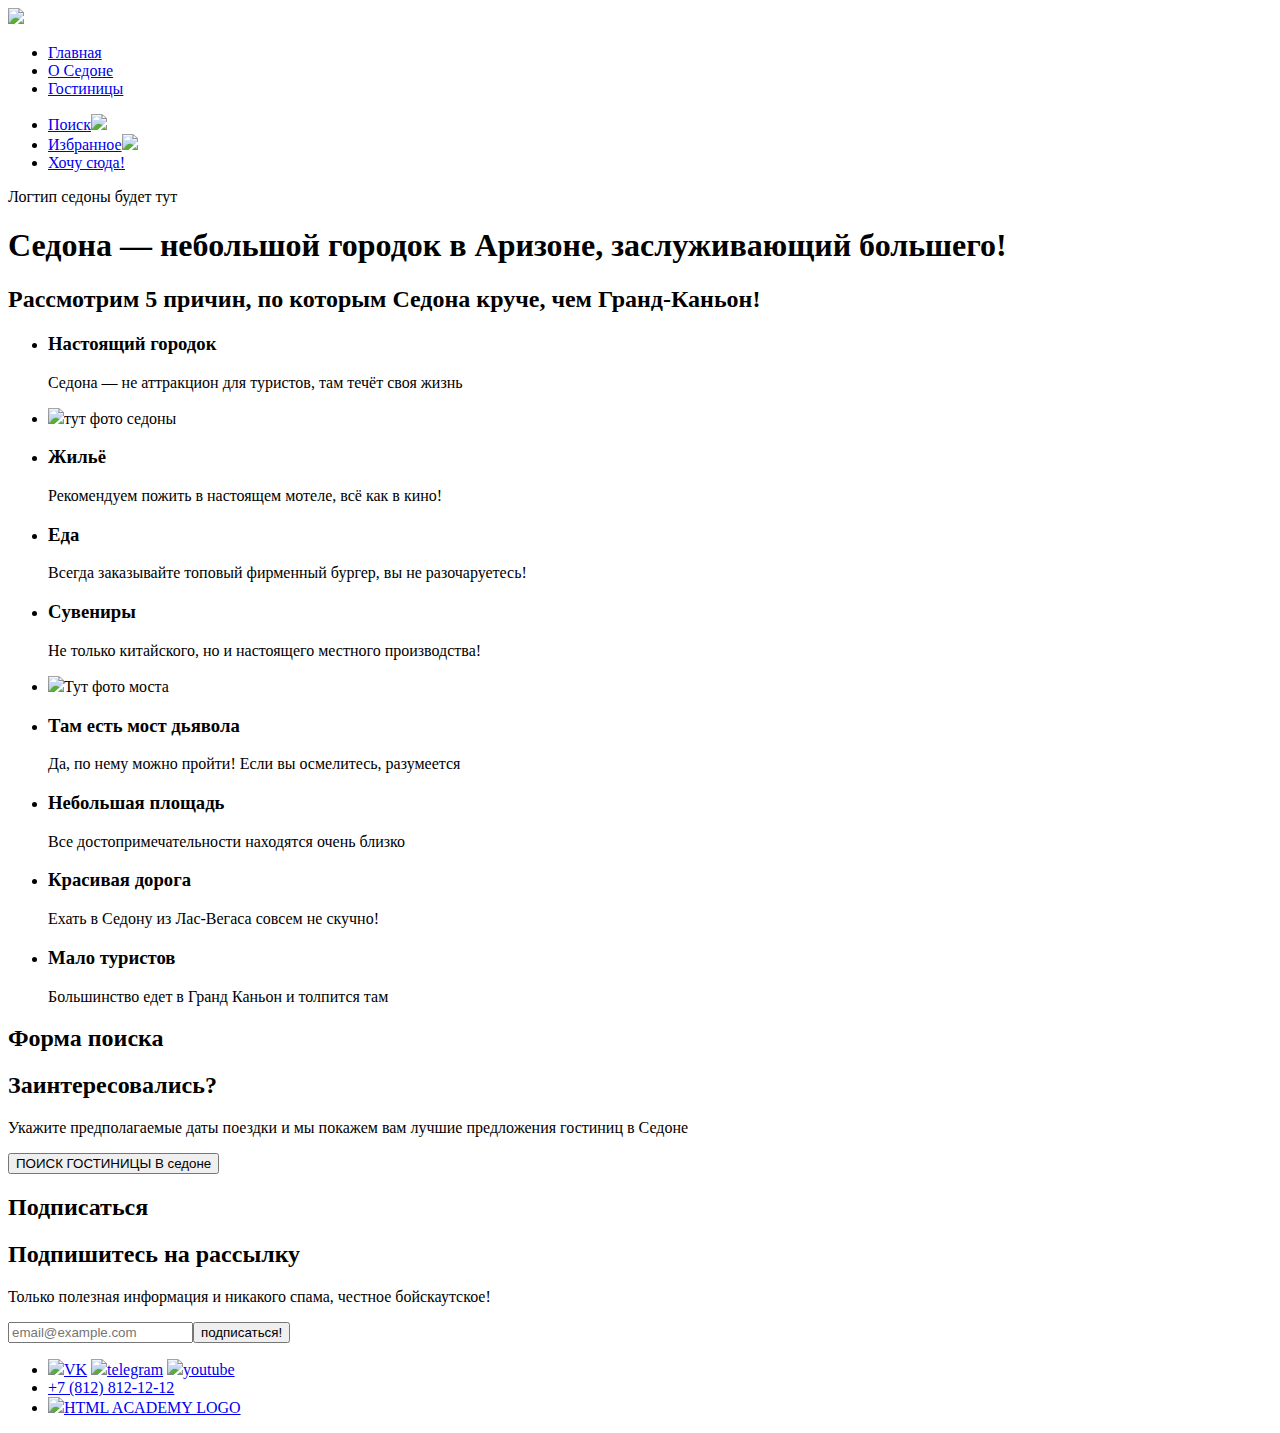
==== 2/index.html @ 8a6bba7a ":heavy_check_mark: Сборка #2" ====
<!DOCTYPE html>
<html lang="ru">

<head>
  <meta charset="utf-8">
  <title>Sedonа</title>
  <base href="https://htmlacademy-htmlcss.github.io/1910799-sedona-34/2/">
</head>

<body>
  <header class="page-header">
    <a class="logo-menu"><img src="logo.png"></a>
    <nav class="navigation">
      <ul class="navigation-list">
        <li class="navigation-item">
          <a class="navigation-link" href="main.html">Главная</a>
        </li>
        <li class="navigation-item">
          <a class="navigation-link" href="about.html">О Седоне</a>
        </li>
        <li class="navigation-item">
          <a class="navigation-link" href="hotels.html">Гостиницы</a>
        </li>
      </ul>
    </nav>
    <nav class="navigation">
      <ul class="navigation-list navigation-user">
        <li class="navigation-item">
          <a class="navigation-link" href="#">Поиск<img src="search.png"></a>
        </li>
        <li class="navigation-item">
          <a class="navigation-link" href="#">Избранное<img src="favorite.png"></a>
        </li>
        <li class="navigation-item">
          <a class="navigation-button" href="#">Хочу сюда!</a>
        </li>
      </ul>
    </nav>
  </header>


  <main class="main-index">
    <a class="logo">Логтип седоны будет тут</a>
    <h1 class="visually-hidden">Седона — небольшой городок в Аризоне,
      заслуживающий большего!</h1>
    <section class="advantages">
      <h2 class="visually-hidden">Рассмотрим 5 причин, по которым Седона круче, чем Гранд-Каньон!</h2>
      <p></p>
      <ul class="advantages-list">
        <li class="advantages-item">
          <h3 class="advantages-title">Настоящий городок</h3>
          <p class="advantages-description">Седона — не аттракцион для туристов, там течёт своя жизнь</p>
        </li>
        <li class="sedona-view-photo"><img src="sedona-view.jpg">тут фото седоны
        </li>
        <li class="advantages-item">
          <h3 class="advantages-title">Жильё</h3>
          <p class="advantages-description">Рекомендуем пожить в настоящем мотеле,
            всё как в кино!</p>
        </li>
        <li class="advantages-item">
          <h3 class="advantages-title">Еда</h3>
          <p class="advantages-description">Всегда заказывайте
            топовый фирменный бургер, вы не разочаруетесь!</p>
        </li>
        <li class="advantages-item">
          <h3 class="advantages-title">Cувениры</h3>
          <p class="advantages-description">Не только китайского,
            но и настоящего местного производства!</p>
        </li>
        <li class="bridge-diablo-photo"><img src="sedona-view.jpg">Тут фото моста
        </li>
        <li class="advantages-item">
          <h3 class="advantages-title">Там есть
            мост дьявола</h3>
          <p class="advantages-description">Да, по нему можно пройти! Если вы осмелитесь, разумеется</p>
        <li class="advantages-item">
          <h3 class="advantages-title">Небольшая
            площадь</h3>
          <p class="advantages-description">Все достопримечательности находятся очень близко</p>
        <li class="advantages-item">
          <h3 class="advantages-title">Красивая
            дорога</h3>
          <p class="advantages-description">Ехать в Седону из Лас-Вегаса совсем не скучно!</p>
        <li class="advantages-item">
          <h3 class="advantages-title">Мало
            туристов</h3>
          <p class="advantages-description">Большинство едет в Гранд Каньон и толпится там</p>
        </li>
      </ul>
    </section>

    <section class="hotel-search">
      <h2 class="visually-hidden">Форма поиска</h2>
      <h2 class="search-title">Заинтересовались?</h2>
      <p class="search-discription">Укажите предполагаемые даты поездки и мы покажем вам лучшие предложения гостиниц в
        Седоне
      </p>
      <p class="search-button"><button>ПОИСК ГОСТИНИЦЫ В седоне</button></p>
    </section>
    <section class="subscribe">
      <h2 class="visually-hidden">Подписаться</h2>
      <h2 class="subscribe-title">Подпишитесь на рассылку</h2>
      <p class="subscribe-description">Только полезная информация и никакого спама, честное бойскаутское!</p>
      <form class="subscribe-form" action="echo.htmlacademy.ru" method="post"><input class="field"
          placeholder="email@example.com" type="email" name="description-email" id="subscribe-form" required><button
          class="subscribe-button">подписаться!</button> </form>
    </section>
    <section class="footer">
      <ul class="footer-social">
        <li class="social-item">
          <a class="footer-buttons" href="vk.com"><img src="vk.jpg">VK</a>
          <a class="footer-buttons" href="telegram.com"><img src="telega.jpg">telegram</a>
          <a class="footer-buttons" href="youtube.com"><img src="youtube.jpg">youtube</a>
        </li>
        <li class="social-item"><a class="footer-tel" href="tel:+78128121212">+7 (812) 812-12-12</a></li>
        <li class="social-item"><a class="htmlacademy-footer-logo" href="htmlacademy.ru"><img
              src="htmlacademylogo.jpg">HTML ACADEMY LOGO</a></li>
      </ul>



    </section>
  </main>

</body>

</html>
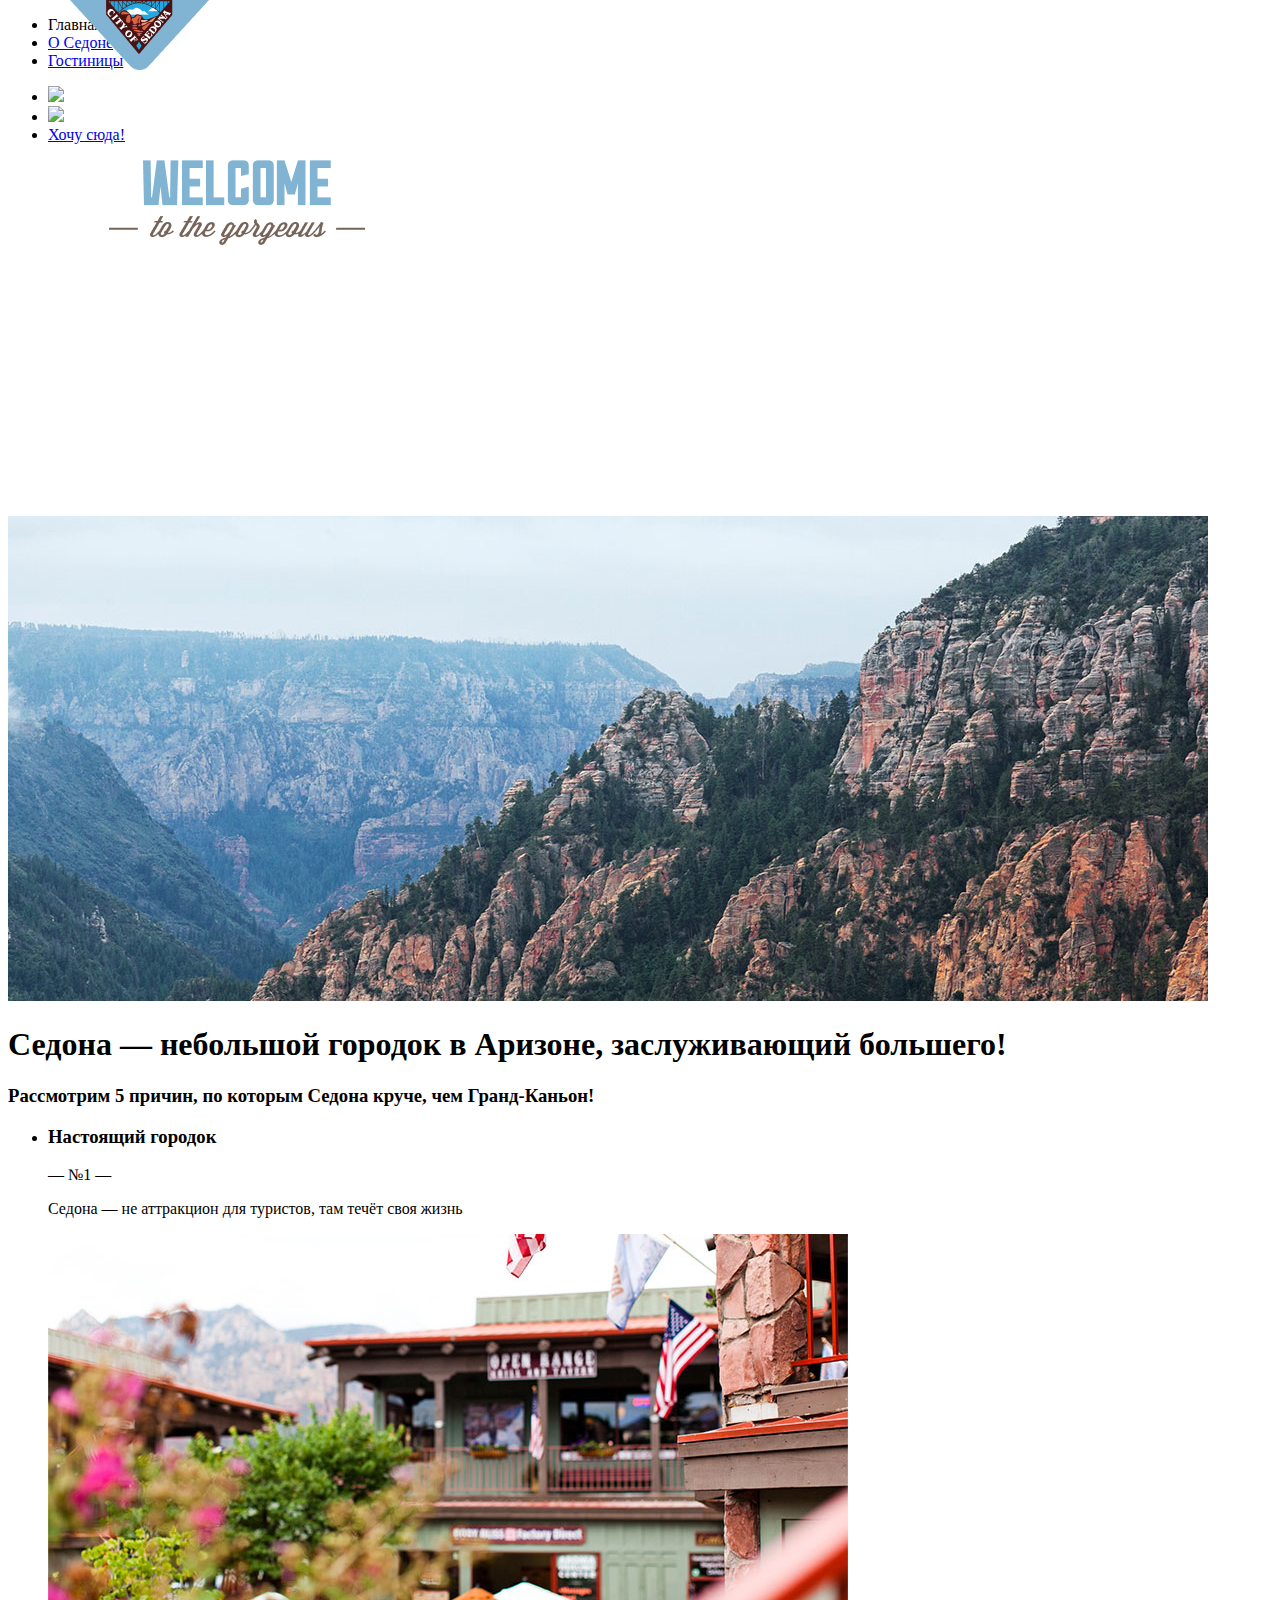
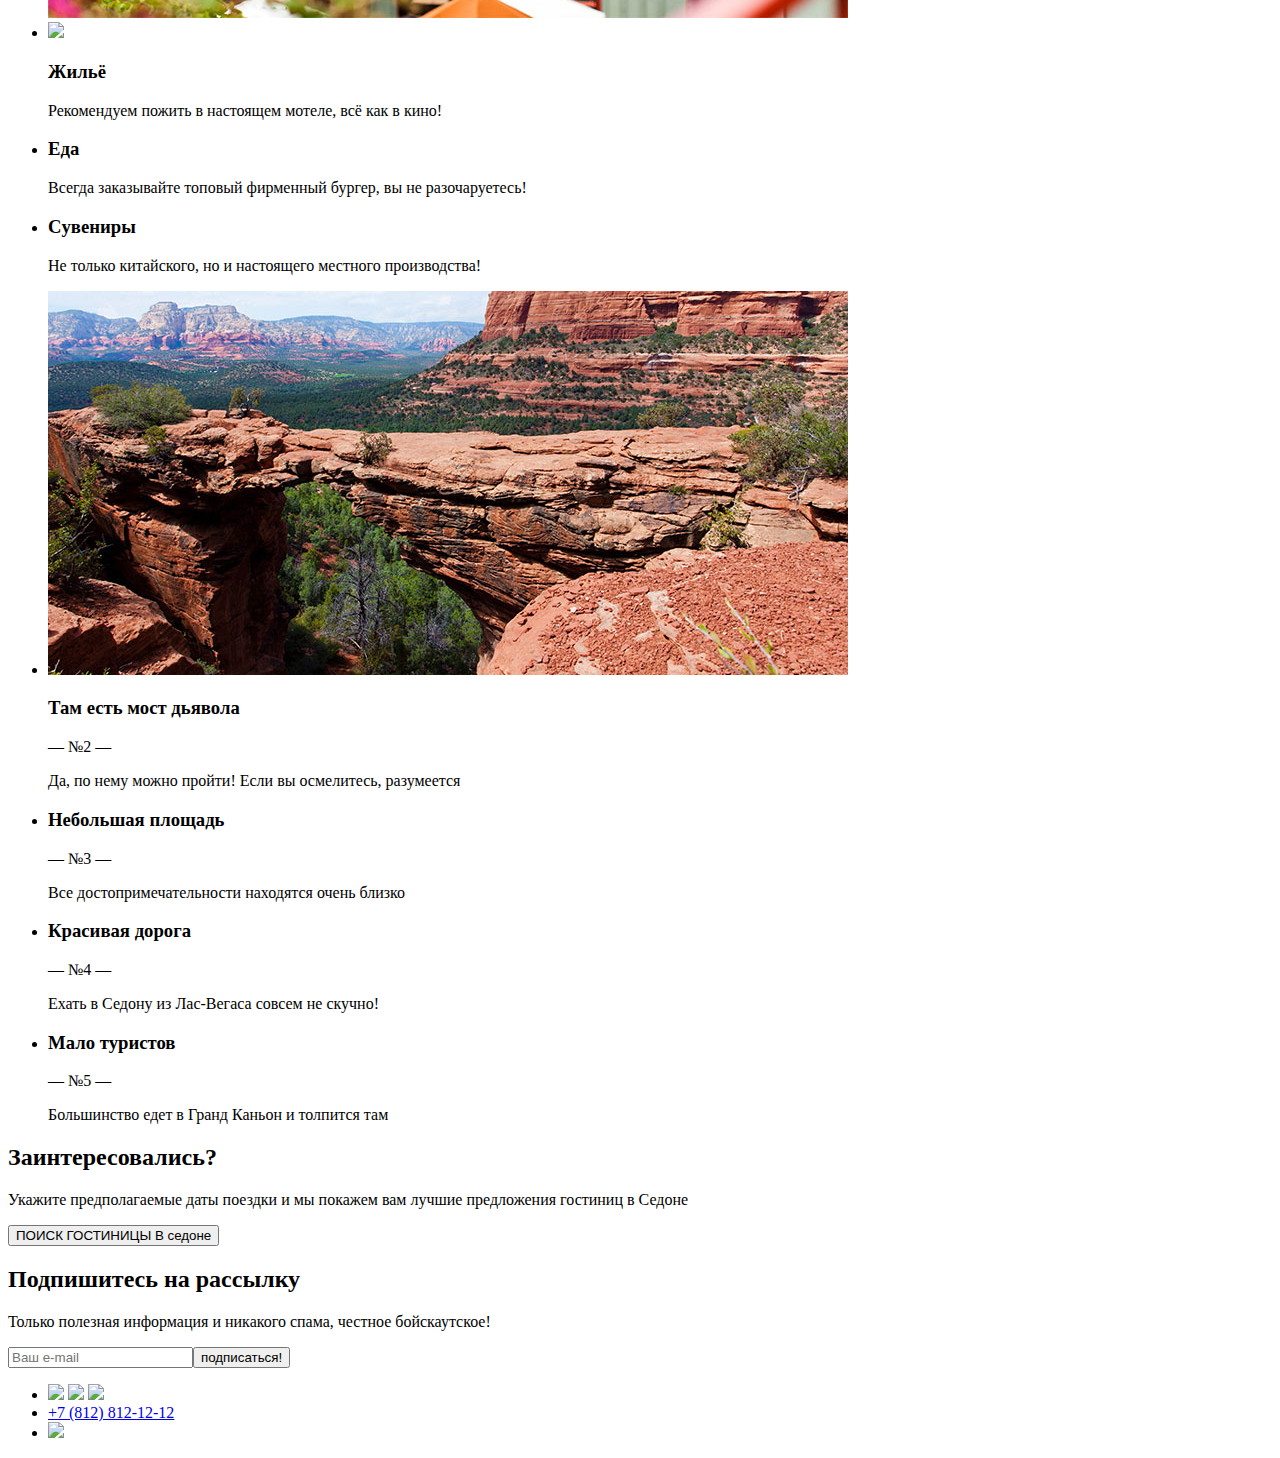
==== commit 44785939: ":heavy_check_mark: Сборка #2" ====
--- a/2/index.html
+++ b/2/index.html
@@ -4,32 +4,33 @@
 <head>
   <meta charset="utf-8">
   <title>Sedonа</title>
+  <link rel="stylesheet" href="styles.css">
   <base href="https://htmlacademy-htmlcss.github.io/1910799-sedona-34/2/">
 </head>
 
 <body>
   <header class="page-header">
-    <a class="logo-menu"><img src="logo.png"></a>
+    <a class="logo-menu"><img src="images\logo.png"></a>
     <nav class="navigation">
       <ul class="navigation-list">
         <li class="navigation-item">
-          <a class="navigation-link" href="main.html">Главная</a>
+          <a class="navigation-link">Главная</a>
         </li>
         <li class="navigation-item">
-          <a class="navigation-link" href="about.html">О Седоне</a>
+          <a class="navigation-link" href="#">О Седоне</a>
         </li>
         <li class="navigation-item">
-          <a class="navigation-link" href="hotels.html">Гостиницы</a>
+          <a class="navigation-link" href="catalog.html">Гостиницы</a>
         </li>
       </ul>
     </nav>
     <nav class="navigation">
       <ul class="navigation-list navigation-user">
         <li class="navigation-item">
-          <a class="navigation-link" href="#">Поиск<img src="search.png"></a>
+          <a class="navigation-link" href="#"><img src="search.png"></a>
         </li>
         <li class="navigation-item">
-          <a class="navigation-link" href="#">Избранное<img src="favorite.png"></a>
+          <a class="navigation-link" href="#"><img src="favorite.png"></a>
         </li>
         <li class="navigation-item">
           <a class="navigation-button" href="#">Хочу сюда!</a>
@@ -40,20 +41,23 @@
 
 
   <main class="main-index">
-    <a class="logo">Логтип седоны будет тут</a>
-    <h1 class="visually-hidden">Седона — небольшой городок в Аризоне,
-      заслуживающий большего!</h1>
+    <img class="logo" src="images\welcome.png"></img>
+    <img class="logo-back" src="images\index-background.jpg"></img>
     <section class="advantages">
-      <h2 class="visually-hidden">Рассмотрим 5 причин, по которым Седона круче, чем Гранд-Каньон!</h2>
-      <p></p>
+      <h1>Седона — небольшой городок в Аризоне,
+        заслуживающий большего!</h1>
+      <h3>Рассмотрим 5 причин, по которым Седона круче, чем Гранд-Каньон!</h3>
+      </p>
       <ul class="advantages-list">
         <li class="advantages-item">
           <h3 class="advantages-title">Настоящий городок</h3>
-          <p class="advantages-description">Седона — не аттракцион для туристов, там течёт своя жизнь</p>
+          <p class="advantages-description">— №1 —</p>
         </li>
-        <li class="sedona-view-photo"><img src="sedona-view.jpg">тут фото седоны
+        <p class="advantages-description">Седона — не аттракцион для туристов, там течёт своя жизнь</p>
+        <img src="images\realtown.jpg">
         </li>
         <li class="advantages-item">
+          <img class="advantages-logo" src="#"></img>
           <h3 class="advantages-title">Жильё</h3>
           <p class="advantages-description">Рекомендуем пожить в настоящем мотеле,
             всё как в кино!</p>
@@ -68,60 +72,62 @@
           <p class="advantages-description">Не только китайского,
             но и настоящего местного производства!</p>
         </li>
-        <li class="bridge-diablo-photo"><img src="sedona-view.jpg">Тут фото моста
-        </li>
         <li class="advantages-item">
+          <img src="images\diabloview.jpg">
           <h3 class="advantages-title">Там есть
             мост дьявола</h3>
+          <p class="advantages-description">— №2 —</p>
           <p class="advantages-description">Да, по нему можно пройти! Если вы осмелитесь, разумеется</p>
         <li class="advantages-item">
           <h3 class="advantages-title">Небольшая
             площадь</h3>
+          <p class="advantages-description">— №3 —</p>
           <p class="advantages-description">Все достопримечательности находятся очень близко</p>
         <li class="advantages-item">
           <h3 class="advantages-title">Красивая
             дорога</h3>
+          <p class="advantages-description">— №4 —</p>
           <p class="advantages-description">Ехать в Седону из Лас-Вегаса совсем не скучно!</p>
         <li class="advantages-item">
           <h3 class="advantages-title">Мало
             туристов</h3>
+          <p class="advantages-description">— №5 —</p>
           <p class="advantages-description">Большинство едет в Гранд Каньон и толпится там</p>
         </li>
       </ul>
     </section>
 
     <section class="hotel-search">
-      <h2 class="visually-hidden">Форма поиска</h2>
       <h2 class="search-title">Заинтересовались?</h2>
       <p class="search-discription">Укажите предполагаемые даты поездки и мы покажем вам лучшие предложения гостиниц в
         Седоне
       </p>
-      <p class="search-button"><button>ПОИСК ГОСТИНИЦЫ В седоне</button></p>
+      <button class="search-button">ПОИСК ГОСТИНИЦЫ В седоне</button>
     </section>
     <section class="subscribe">
-      <h2 class="visually-hidden">Подписаться</h2>
       <h2 class="subscribe-title">Подпишитесь на рассылку</h2>
       <p class="subscribe-description">Только полезная информация и никакого спама, честное бойскаутское!</p>
       <form class="subscribe-form" action="echo.htmlacademy.ru" method="post"><input class="field"
-          placeholder="email@example.com" type="email" name="description-email" id="subscribe-form" required><button
+          placeholder="Ваш e-mail" type="email" name="description-email" id="subscribe-form" required><button
           class="subscribe-button">подписаться!</button> </form>
     </section>
-    <section class="footer">
-      <ul class="footer-social">
-        <li class="social-item">
-          <a class="footer-buttons" href="vk.com"><img src="vk.jpg">VK</a>
-          <a class="footer-buttons" href="telegram.com"><img src="telega.jpg">telegram</a>
-          <a class="footer-buttons" href="youtube.com"><img src="youtube.jpg">youtube</a>
-        </li>
-        <li class="social-item"><a class="footer-tel" href="tel:+78128121212">+7 (812) 812-12-12</a></li>
-        <li class="social-item"><a class="htmlacademy-footer-logo" href="htmlacademy.ru"><img
-              src="htmlacademylogo.jpg">HTML ACADEMY LOGO</a></li>
-      </ul>
+
+  </main>
+  <footer class="footer">
+    <ul class="footer-social">
+      <li class="social-item">
+        <a class="footer-buttons" href="vk.com/htmlacademy"><img src="vk.jpg"></a>
+        <a class="footer-buttons" href="t.me/htmlacademy"><img src="telega.jpg"></a>
+        <a class="footer-buttons" href="youtube.com/htmlacademyru"><img src="youtube.jpg"></a>
+      </li>
+      <li class="social-item"><a class="footer-tel" href="tel:+78128121212">+7 (812) 812-12-12</a></li>
+      <li class="social-item"><a class="htmlacademy-footer-logo" href="htmlacademy.ru"><img
+            src="htmlacademylogo.jpg"></a></li>
+    </ul>
 
 
 
-    </section>
-  </main>
+  </footer>
 
 </body>
 
--- a/2/styles.css
+++ b/2/styles.css
@@ -0,0 +1,17 @@
+.page-header {
+    background-color: white;
+}
+
+
+.logo-menu {
+    position: absolute;
+    width: 139px;
+    height: 70px;
+    left: 70px;
+    top: 0px;
+}
+
+.navigation {}
+   .navigation-list {}
+       .navigation-item {}
+         .navigation-link {}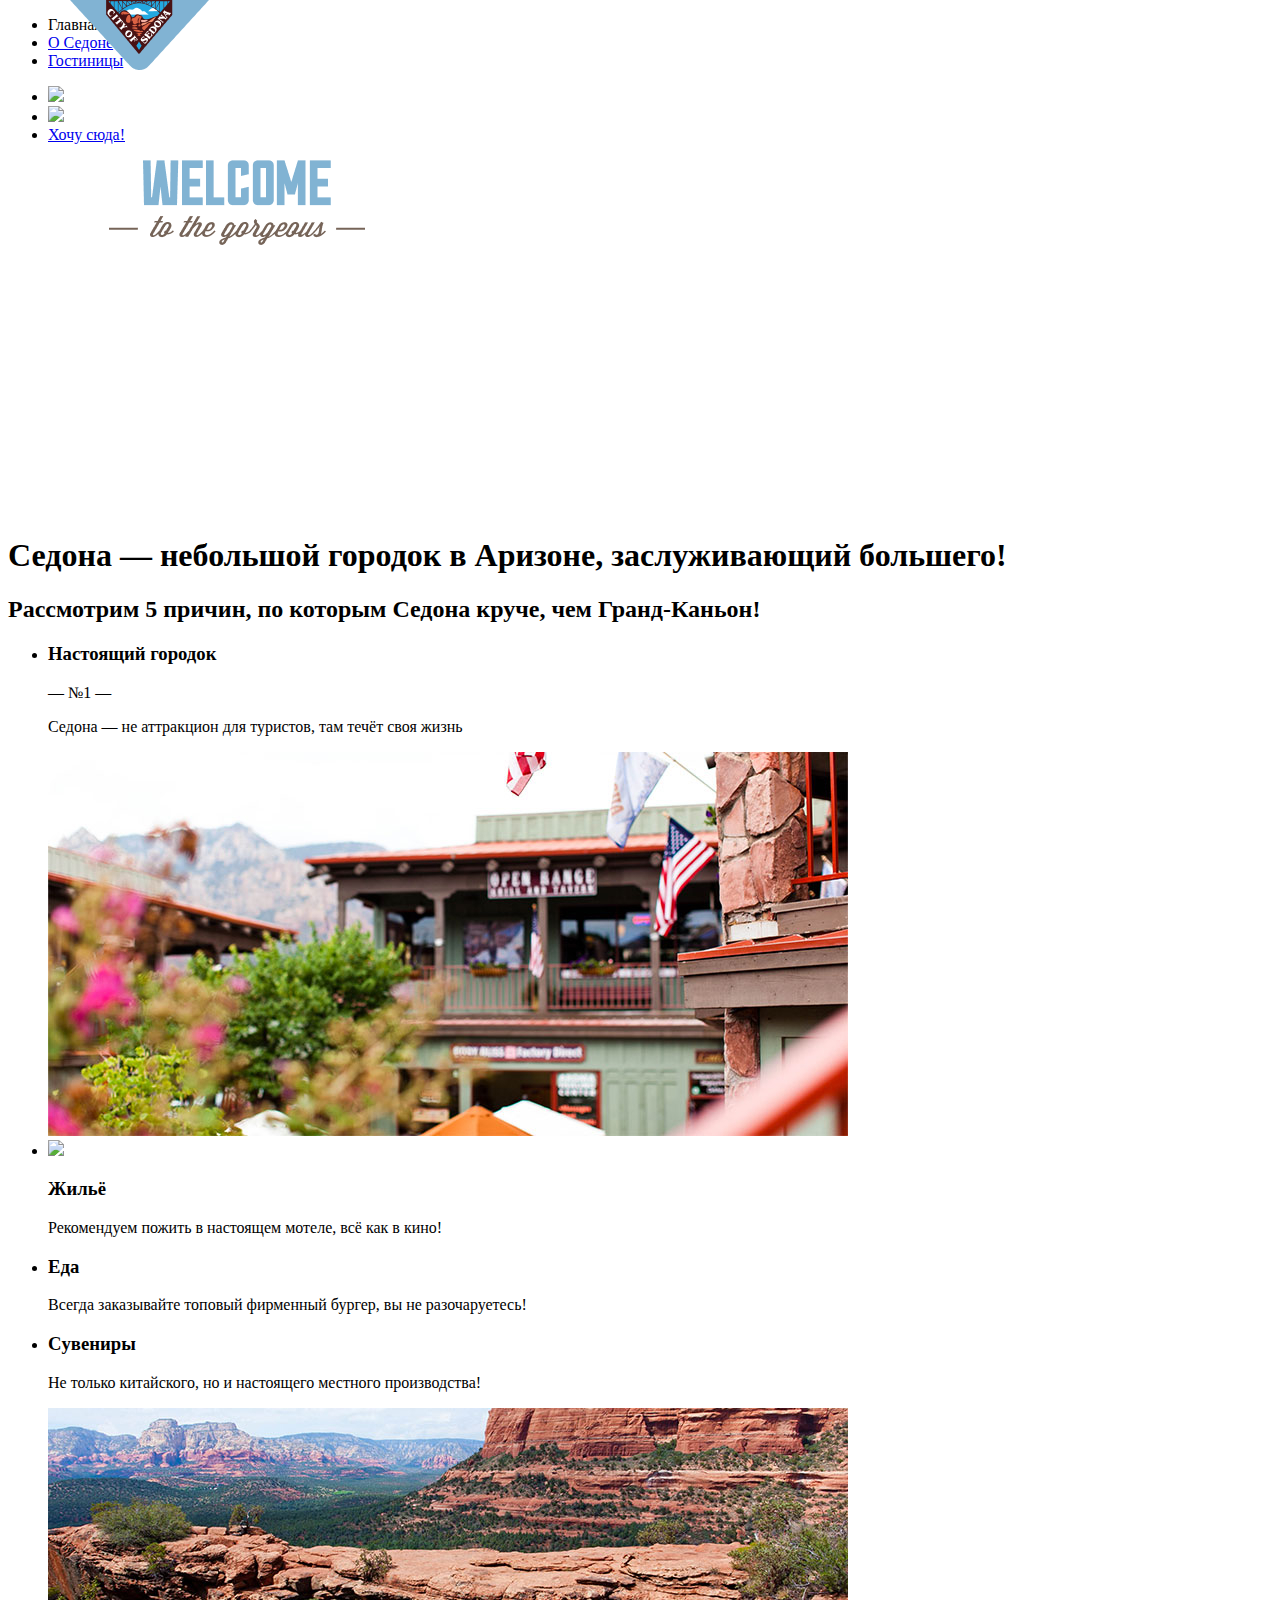
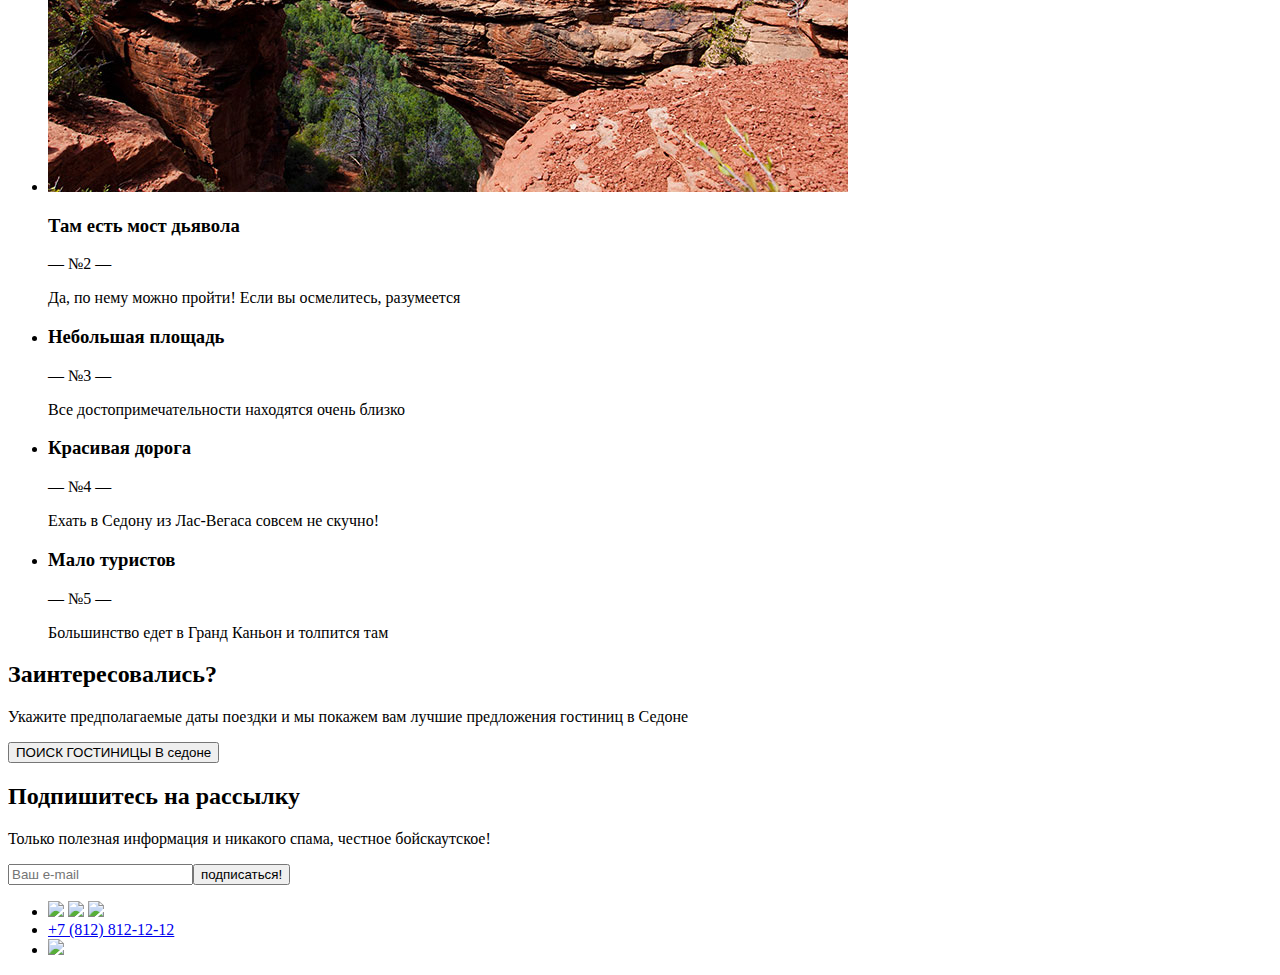
==== commit 4fab1b6c: ":heavy_check_mark: Сборка #2" ====
--- a/2/index.html
+++ b/2/index.html
@@ -42,20 +42,19 @@
 
   <main class="main-index">
     <img class="logo" src="images\welcome.png"></img>
-    <img class="logo-back" src="images\index-background.jpg"></img>
     <section class="advantages">
       <h1>Седона — небольшой городок в Аризоне,
         заслуживающий большего!</h1>
-      <h3>Рассмотрим 5 причин, по которым Седона круче, чем Гранд-Каньон!</h3>
+      <h2>Рассмотрим 5 причин, по которым Седона круче, чем Гранд-Каньон!</h2>
       </p>
       <ul class="advantages-list">
         <li class="advantages-item">
           <h3 class="advantages-title">Настоящий городок</h3>
           <p class="advantages-description">— №1 —</p>
-        </li>
-        <p class="advantages-description">Седона — не аттракцион для туристов, там течёт своя жизнь</p>
+            <p class="advantages-description">Седона — не аттракцион для туристов, там течёт своя жизнь</p>
         <img src="images\realtown.jpg">
         </li>
+      
         <li class="advantages-item">
           <img class="advantages-logo" src="#"></img>
           <h3 class="advantages-title">Жильё</h3>
@@ -107,7 +106,7 @@
     <section class="subscribe">
       <h2 class="subscribe-title">Подпишитесь на рассылку</h2>
       <p class="subscribe-description">Только полезная информация и никакого спама, честное бойскаутское!</p>
-      <form class="subscribe-form" action="echo.htmlacademy.ru" method="post"><input class="field"
+      <form class="subscribe-form" action="https://echo.htmlacademy.ru/" method="post"><input class="field"
           placeholder="Ваш e-mail" type="email" name="description-email" id="subscribe-form" required><button
           class="subscribe-button">подписаться!</button> </form>
     </section>
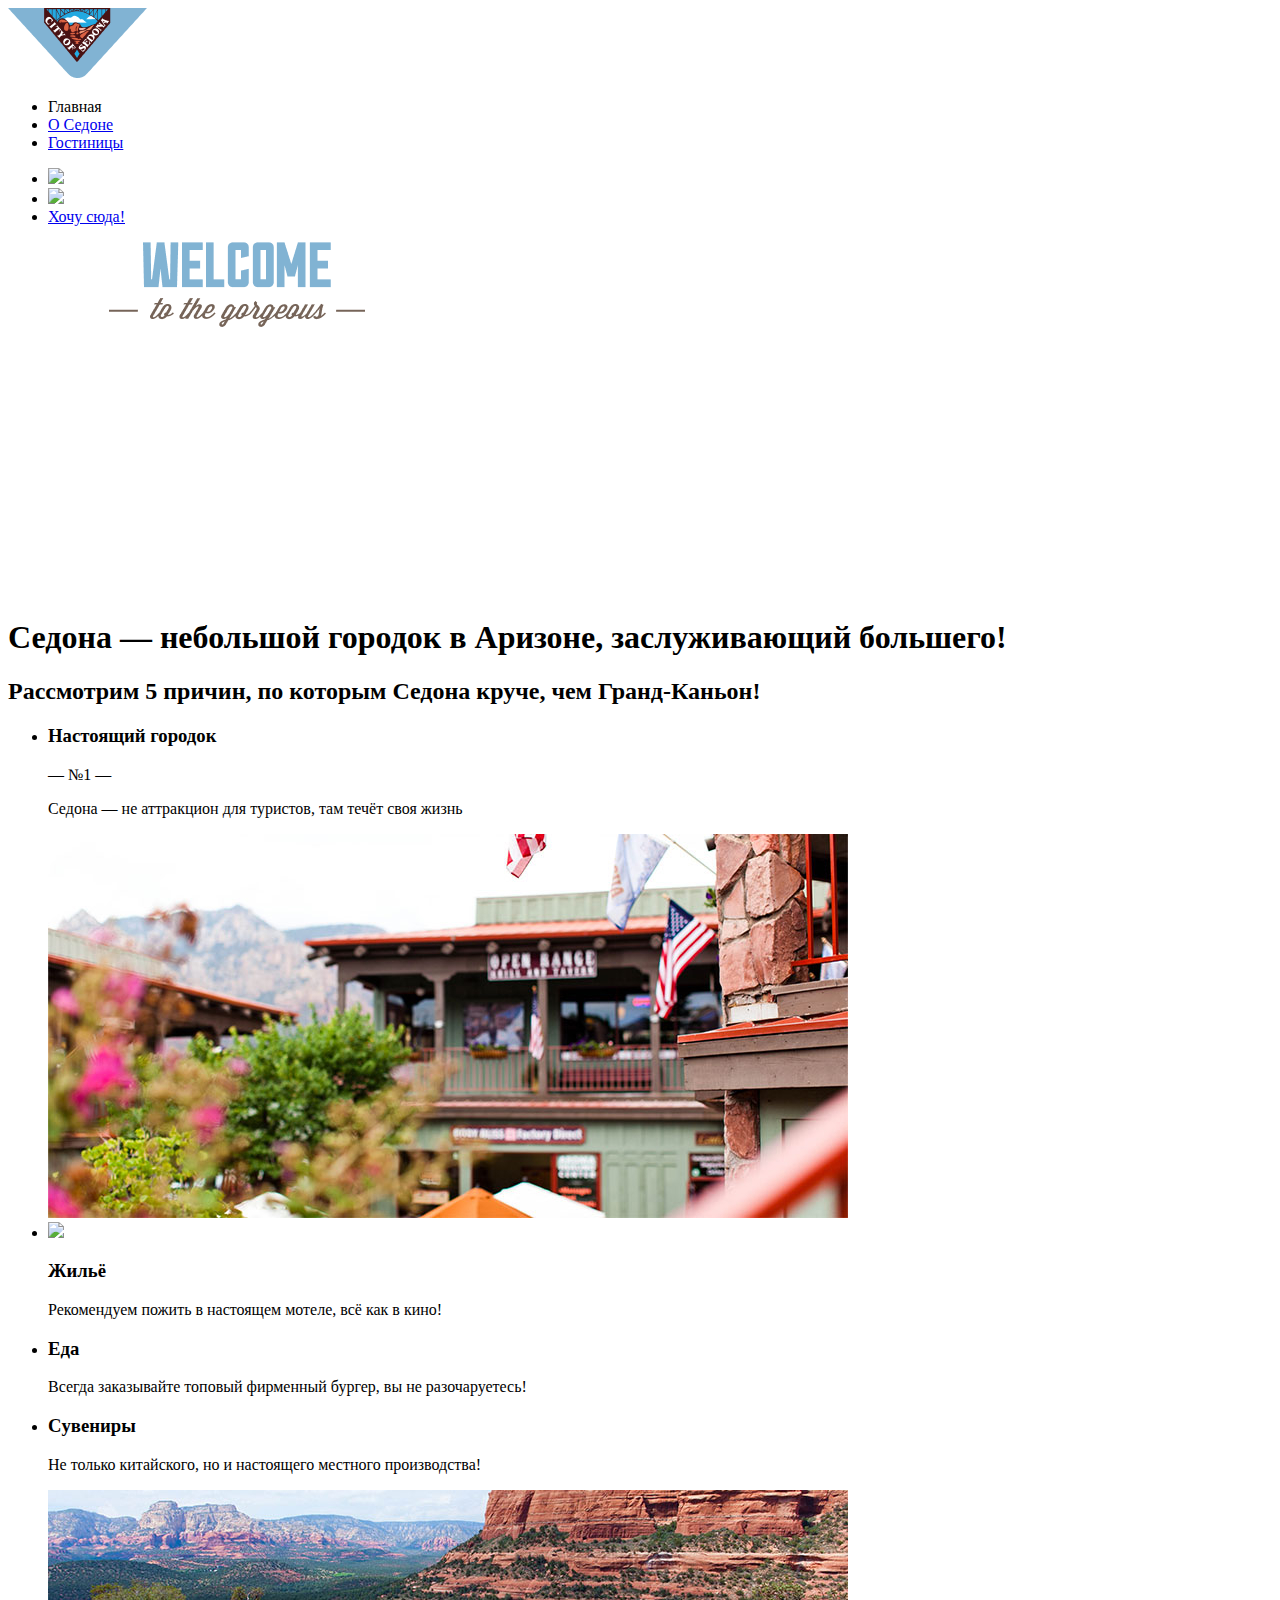
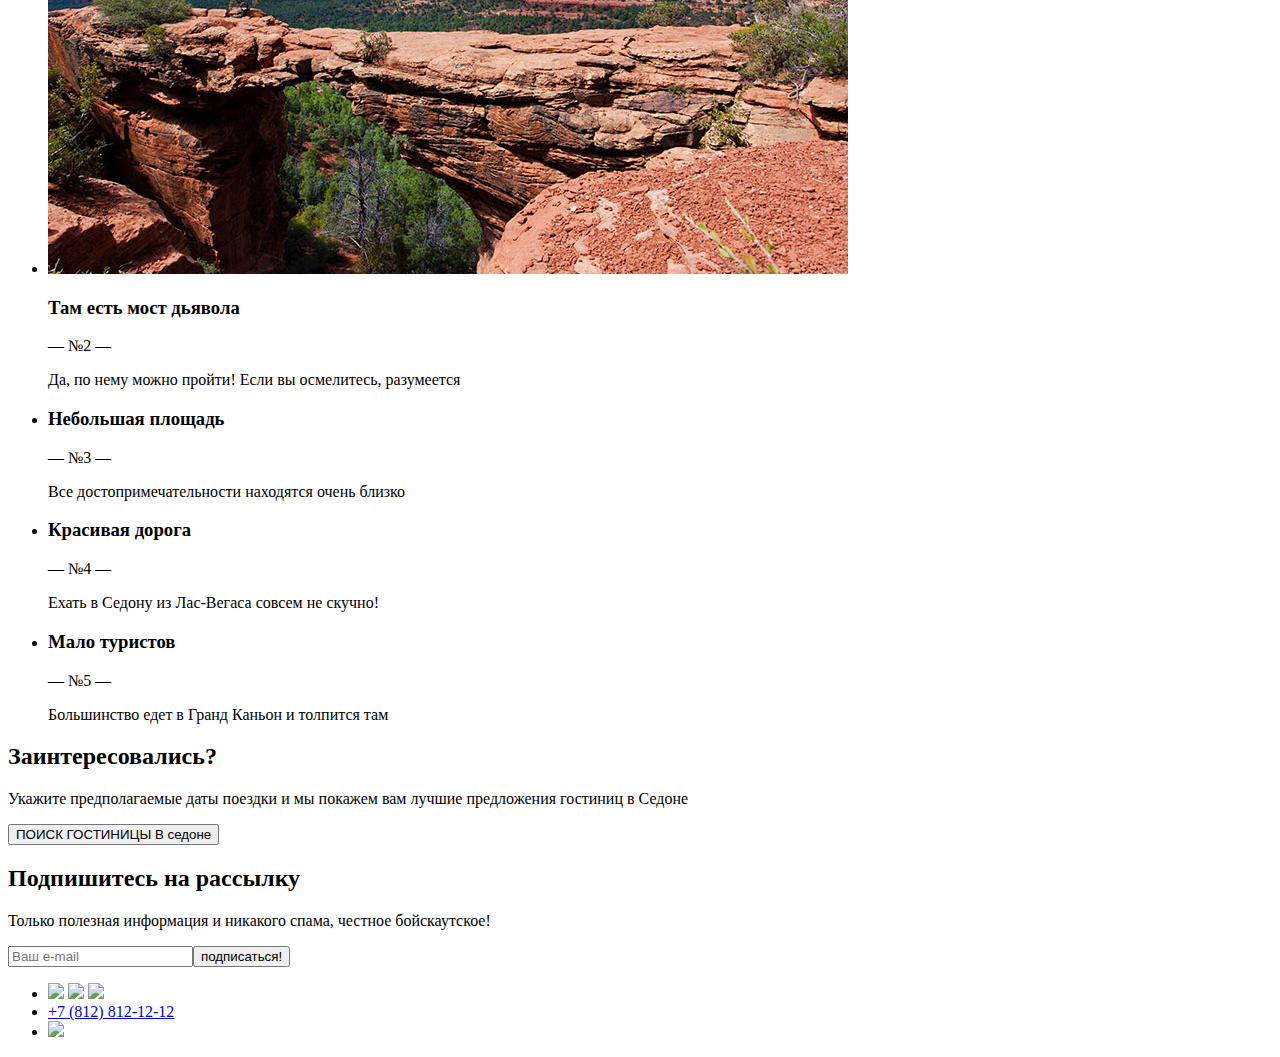
==== commit bf0bf389: ":heavy_check_mark: Сборка #2" ====
--- a/2/index.html
+++ b/2/index.html
@@ -41,7 +41,8 @@
 
 
   <main class="main-index">
-    <img class="logo" src="images\welcome.png"></img>
+    <div class="main-background">
+    <img class="logo" src="images\welcome.png"></img></div>
     <section class="advantages">
       <h1>Седона — небольшой городок в Аризоне,
         заслуживающий большего!</h1>
--- a/2/styles.css
+++ b/2/styles.css
@@ -1,17 +1,15 @@
-.page-header {
-    background-color: white;
+.catalog-header {
+    background-image: url(/images/index-background.jpg) ;
+    background-position: center;
+    background-size: cover;
+    
+    
+}
+
+.main-background {
+    background-image: url(/images/index-background.jpg) ;
+    background-position: center;
+    background-size: cover;
 }
 
 
-.logo-menu {
-    position: absolute;
-    width: 139px;
-    height: 70px;
-    left: 70px;
-    top: 0px;
-}
-
-.navigation {}
-   .navigation-list {}
-       .navigation-item {}
-         .navigation-link {}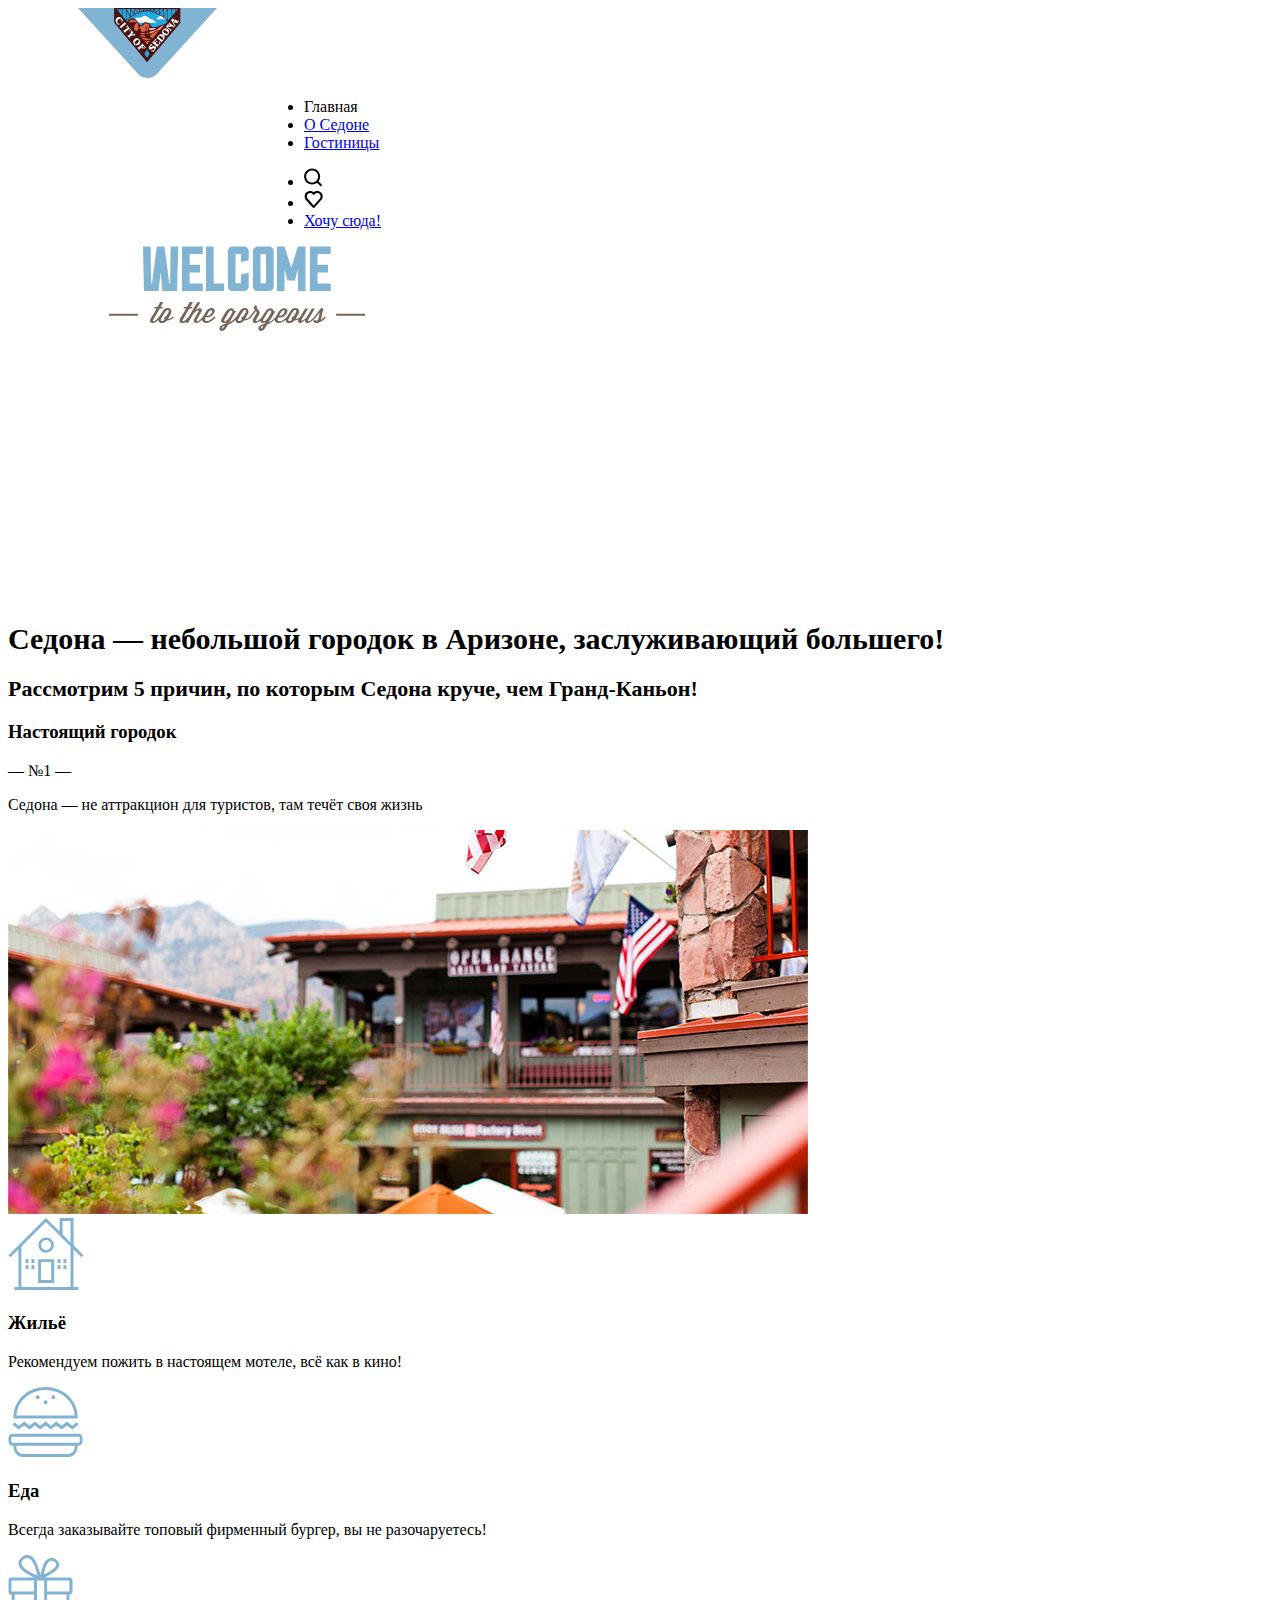
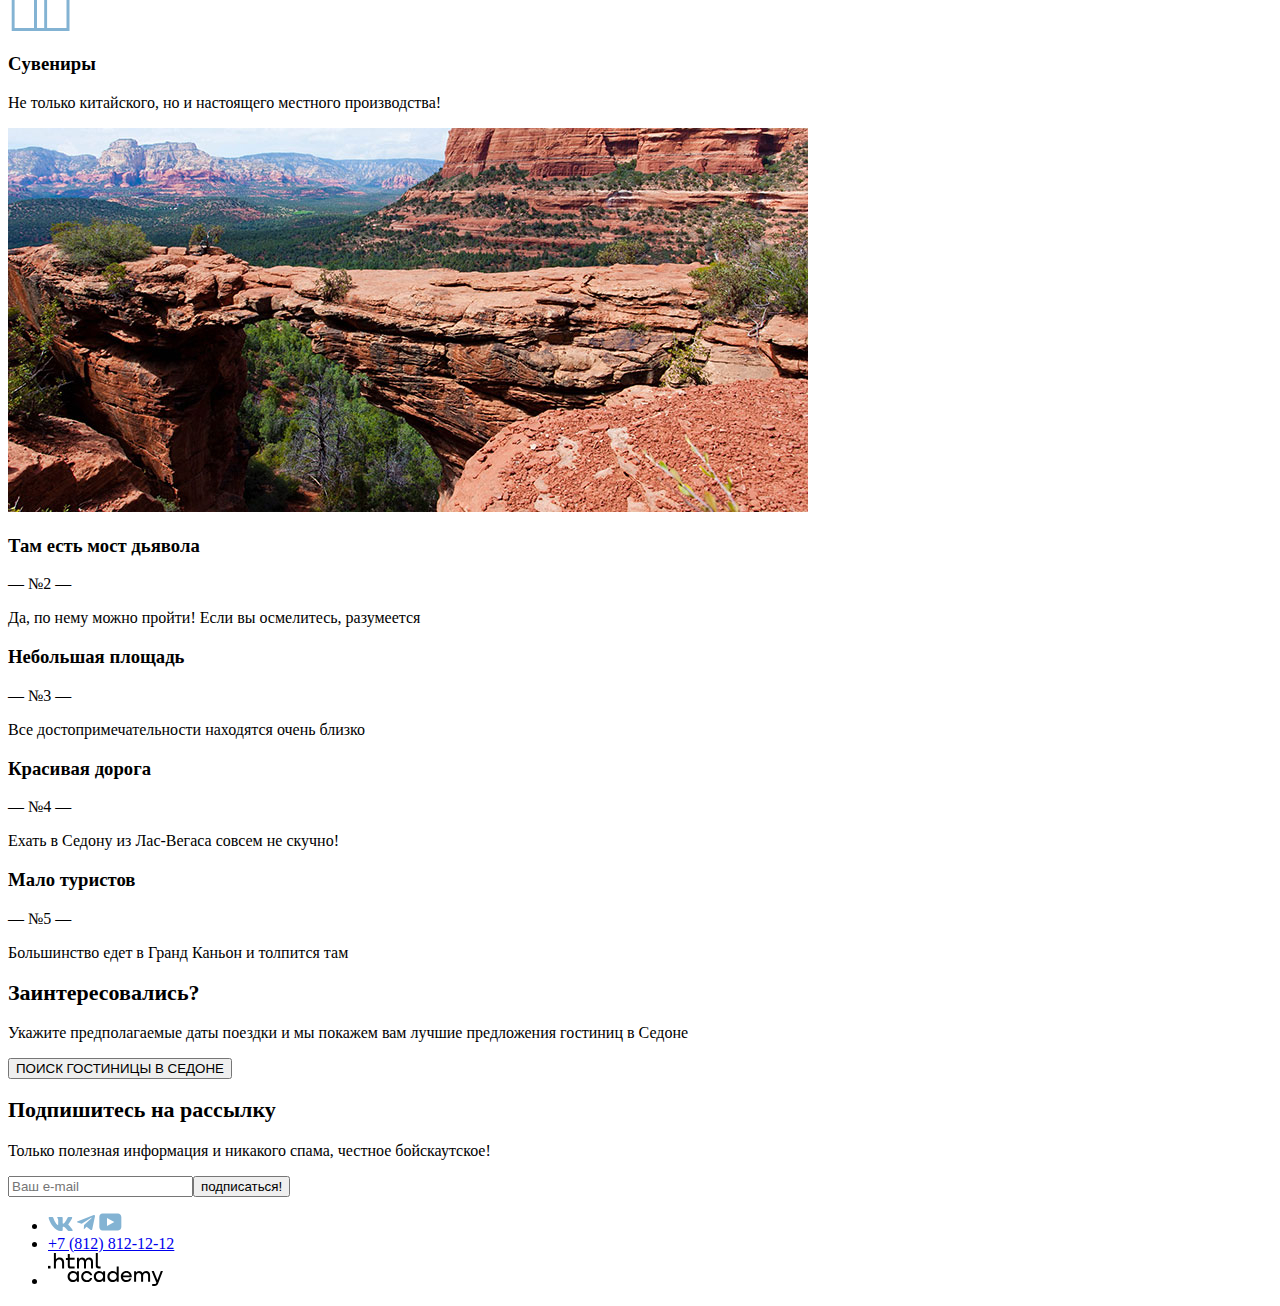
==== commit 26fa538a: ":heavy_check_mark: Сборка #2" ====
--- a/2/index.html
+++ b/2/index.html
@@ -4,13 +4,13 @@
 <head>
   <meta charset="utf-8">
   <title>Sedonа</title>
-  <link rel="stylesheet" href="styles.css">
+  <link rel="stylesheet" href="styles\styles.css">
   <base href="https://htmlacademy-htmlcss.github.io/1910799-sedona-34/2/">
 </head>
 
 <body>
   <header class="page-header">
-    <a class="logo-menu"><img src="images\logo.png"></a>
+    <a class="logo-menu"><img src="images\logo.svg"></a>
     <nav class="navigation">
       <ul class="navigation-list">
         <li class="navigation-item">
@@ -27,10 +27,10 @@
     <nav class="navigation">
       <ul class="navigation-list navigation-user">
         <li class="navigation-item">
-          <a class="navigation-link" href="#"><img src="search.png"></a>
+          <a class="navigation-link" href="#"><img src="images\search.svg"></a>
         </li>
         <li class="navigation-item">
-          <a class="navigation-link" href="#"><img src="favorite.png"></a>
+          <a class="navigation-link" href="#"><img src="images\favorite.svg"></a>
         </li>
         <li class="navigation-item">
           <a class="navigation-button" href="#">Хочу сюда!</a>
@@ -42,59 +42,66 @@
 
   <main class="main-index">
     <div class="main-background">
-    <img class="logo" src="images\welcome.png"></img></div>
+      <img class="logo" src="images\welcome.svg"></img>
+    </div>
     <section class="advantages">
       <h1>Седона — небольшой городок в Аризоне,
         заслуживающий большего!</h1>
       <h2>Рассмотрим 5 причин, по которым Седона круче, чем Гранд-Каньон!</h2>
       </p>
-      <ul class="advantages-list">
-        <li class="advantages-item">
+      <div class="advantages-list">
+        <div class="advantages-item-blue">
           <h3 class="advantages-title">Настоящий городок</h3>
           <p class="advantages-description">— №1 —</p>
-            <p class="advantages-description">Седона — не аттракцион для туристов, там течёт своя жизнь</p>
-        <img src="images\realtown.jpg">
-        </li>
-      
-        <li class="advantages-item">
-          <img class="advantages-logo" src="#"></img>
-          <h3 class="advantages-title">Жильё</h3>
-          <p class="advantages-description">Рекомендуем пожить в настоящем мотеле,
-            всё как в кино!</p>
-        </li>
-        <li class="advantages-item">
-          <h3 class="advantages-title">Еда</h3>
-          <p class="advantages-description">Всегда заказывайте
-            топовый фирменный бургер, вы не разочаруетесь!</p>
-        </li>
-        <li class="advantages-item">
-          <h3 class="advantages-title">Cувениры</h3>
-          <p class="advantages-description">Не только китайского,
-            но и настоящего местного производства!</p>
-        </li>
-        <li class="advantages-item">
-          <img src="images\diabloview.jpg">
-          <h3 class="advantages-title">Там есть
-            мост дьявола</h3>
-          <p class="advantages-description">— №2 —</p>
-          <p class="advantages-description">Да, по нему можно пройти! Если вы осмелитесь, разумеется</p>
-        <li class="advantages-item">
-          <h3 class="advantages-title">Небольшая
-            площадь</h3>
-          <p class="advantages-description">— №3 —</p>
-          <p class="advantages-description">Все достопримечательности находятся очень близко</p>
-        <li class="advantages-item">
-          <h3 class="advantages-title">Красивая
-            дорога</h3>
-          <p class="advantages-description">— №4 —</p>
-          <p class="advantages-description">Ехать в Седону из Лас-Вегаса совсем не скучно!</p>
-        <li class="advantages-item">
-          <h3 class="advantages-title">Мало
-            туристов</h3>
-          <p class="advantages-description">— №5 —</p>
-          <p class="advantages-description">Большинство едет в Гранд Каньон и толпится там</p>
-        </li>
-      </ul>
+          <p class="advantages-description">Седона — не аттракцион для туристов, там течёт своя жизнь</p>
+          <img src="images\realtown.jpg">
+        </div>
+    
+
+      <div class="advantages-item-grey">
+        <img class="advantages-logo" src="images\home.svg"></img>
+        <h3 class="advantages-title">Жильё</h3>
+        <p class="advantages-description">Рекомендуем пожить в настоящем мотеле,
+          всё как в кино!</p>
+      </div>
+      <div class="advantages-item-white">
+        <img class="advantages-logo" src="images\food.svg"></img>
+        <h3 class="advantages-title">Еда</h3>
+        <p class="advantages-description">Всегда заказывайте
+          топовый фирменный бургер, вы не разочаруетесь!</p>
+      </div>
+      <div class="advantages-item-grey">
+        <img class="advantages-logo" src="images\suveniri.svg"></img>
+        <h3 class="advantages-title">Cувениры</h3>
+        <p class="advantages-description">Не только китайского,
+          но и настоящего местного производства!</p>
+      </div>
+      <div class="advantages-item-blue">
+        <img src="images\diabloview.jpg">
+        <h3 class="advantages-title">Там есть
+          мост дьявола</h3>
+        <p class="advantages-description">— №2 —</p>
+        <p class="advantages-description">Да, по нему можно пройти! Если вы осмелитесь, разумеется</p>
+      </div>
+      <div class="advantages-item-grey">
+        <h3 class="advantages-title">Небольшая
+          площадь</h3>
+        <p class="advantages-description">— №3 —</p>
+        <p class="advantages-description">Все достопримечательности находятся очень близко</p>
+      </div>
+      <div class="advantages-item-grey">
+        <h3 class="advantages-title">Красивая
+          дорога</h3>
+        <p class="advantages-description">— №4 —</p>
+        <p class="advantages-description">Ехать в Седону из Лас-Вегаса совсем не скучно!</p>
+      </div>
+      <div class="advantages-item-grey">
+        <h3 class="advantages-title">Мало
+          туристов</h3>
+        <p class="advantages-description">— №5 —</p>
+        <p class="advantages-description">Большинство едет в Гранд Каньон и толпится там</p>
+      </div>
+      </div>
     </section>
 
     <section class="hotel-search">
@@ -102,7 +109,7 @@
       <p class="search-discription">Укажите предполагаемые даты поездки и мы покажем вам лучшие предложения гостиниц в
         Седоне
       </p>
-      <button class="search-button">ПОИСК ГОСТИНИЦЫ В седоне</button>
+      <button class="search-button">ПОИСК ГОСТИНИЦЫ В CЕДОНЕ</button>
     </section>
     <section class="subscribe">
       <h2 class="subscribe-title">Подпишитесь на рассылку</h2>
@@ -116,13 +123,13 @@
   <footer class="footer">
     <ul class="footer-social">
       <li class="social-item">
-        <a class="footer-buttons" href="vk.com/htmlacademy"><img src="vk.jpg"></a>
-        <a class="footer-buttons" href="t.me/htmlacademy"><img src="telega.jpg"></a>
-        <a class="footer-buttons" href="youtube.com/htmlacademyru"><img src="youtube.jpg"></a>
+        <a class="footer-buttons" href="vk.com/htmlacademy"><img src="images\vk.svg"></a>
+        <a class="footer-buttons" href="t.me/htmlacademy"><img src="images\telegram.svg"></a>
+        <a class="footer-buttons" href="youtube.com/htmlacademyru"><img src="images\youtube.svg"></a>
       </li>
       <li class="social-item"><a class="footer-tel" href="tel:+78128121212">+7 (812) 812-12-12</a></li>
       <li class="social-item"><a class="htmlacademy-footer-logo" href="htmlacademy.ru"><img
-            src="htmlacademylogo.jpg"></a></li>
+            src="images\HTML Academy.svg"></a></li>
     </ul>
 
 
